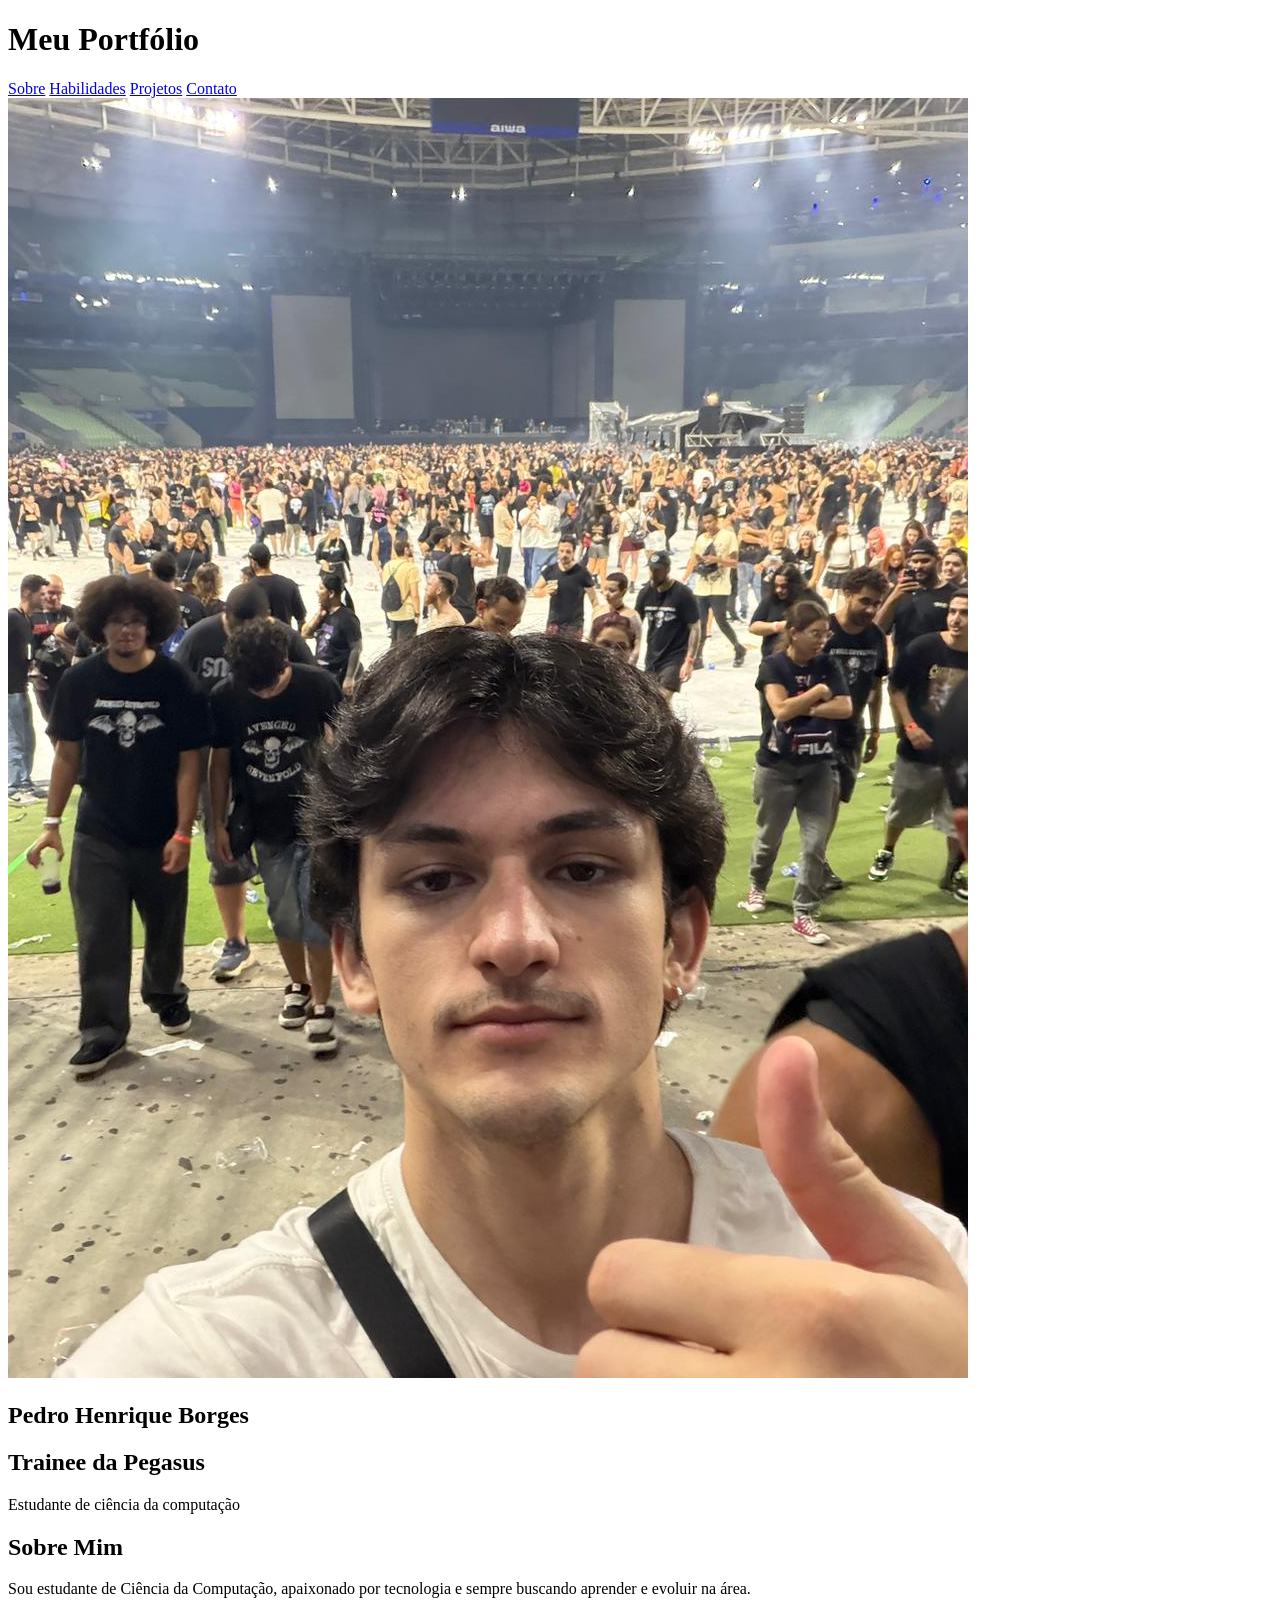
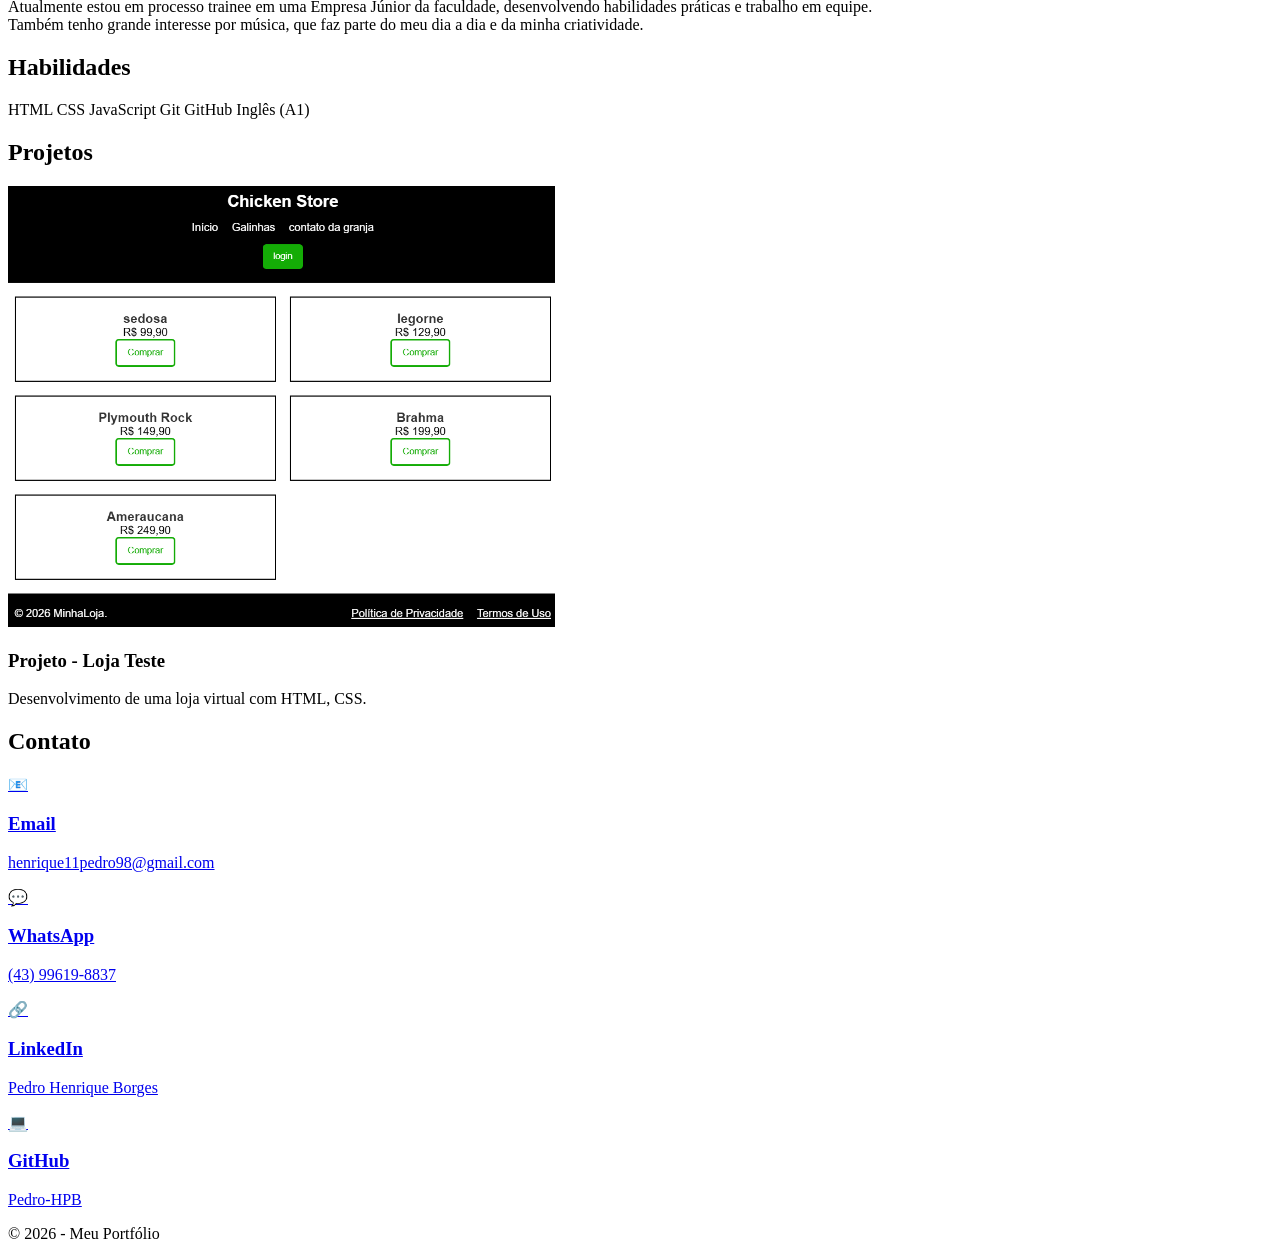
==== desafio final/index.html @ 8043595f "feat: código da estrutura inteira do site em HTML e imagens utilizadas no site" ====
<!DOCTYPE html>
<html lang="en">
<head>
    <meta charset="UTF-8">
    <meta name="viewport" content="width=, initial-scale=1.0">
    <title>Portfólio</title>
    <link rel="stylesheet" href="style.css"> <link rel="stylesheet" href="responsive.css">
</head>
<body>
      <!-- Header -->
  <header class="header">
    <div class="container header-content">
      <h1 class="logo">Meu Portfólio</h1>
      <nav class="nav">
        <a href="#sobre">Sobre</a>
        <a href="#habilidades">Habilidades</a>
        <a href="#projetos">Projetos</a>
        <a href="#contato">Contato</a>
      </nav>
    </div>
  </header>

   <!-- Banner -->
  <section class="banner">
  <div class="overlay"></div>

  <div class="container banner-content">
    <img src="./assets/foto1.jpeg" alt="Minha foto" class="banner-photo">

    <h1 class="banner-name">Pedro Henrique Borges</h1>
    <h2 class="banner-title">Trainee da Pegasus</h2>
    <p class="banner-phrase">Estudante de ciência da computação</p>
  </div>
</section>

  <!-- Sobre -->
  <section id="sobre" class="section">
    <div class="container">
      <h2>Sobre Mim</h2>
      <p>Sou estudante de Ciência da Computação, apaixonado por tecnologia e sempre buscando aprender e evoluir na área. <br>
Atualmente estou em processo trainee em uma Empresa Júnior da faculdade, desenvolvendo habilidades práticas e trabalho em equipe. <br>
Também tenho grande interesse por música, que faz parte do meu dia a dia e da minha criatividade.
</p>
    </div>
  </section>

  <!-- Habilidades -->
  <section id="habilidades" class="section">
    <div class="container">
      <h2>Habilidades</h2>
      <div class="skills">
        <span>HTML</span>
        <span>CSS</span>
        <span>JavaScript</span>
        <span>Git</span>
        <span>GitHub</span>
        <span>Inglês (A1)</span>
      </div>
    </div>
  </section>
 
    <!-- Projetos -->
  <section id="projetos" class="section">
    <div class="container">
      <h2>Projetos</h2>
      <div class="projects">
     <div class="project">
  <img src="./assets/projeto1.png" alt="Projeto 1">
  <h3>Projeto - Loja Teste</h3>
  <p>Desenvolvimento de uma loja virtual com HTML, CSS.</p>
</div>
  </section>


  <!-- Contato -->
  <section id="contato" class="section">
  <div class="container">
    <h2>Contato</h2>

    <div class="contact-cards">
      <a href="mailto:henrique11pedro98@gmail.com" class="contact-card">
        <div class="icon">📧</div>
        <h3>Email</h3>
        <p>henrique11pedro98@gmail.com</p>
      </a>

      <a href="https://wa.me/5543996198837" target="_blank" class="contact-card">
        <div class="icon">💬</div>
        <h3>WhatsApp</h3>
        <p>(43) 99619-8837</p>
      </a>

      <a href="https://www.linkedin.com/in/pedro-hpb/" target="_blank" class="contact-card">
        <div class="icon">🔗</div>
        <h3>LinkedIn</h3>
        <p>Pedro Henrique Borges</p>
      </a>

      <a href="https://github.com/Pedro-HPB" target="_blank" class="contact-card">
        <div class="icon">💻</div>
        <h3>GitHub</h3>
        <p>Pedro-HPB</p>
      </a>
    </div>
  </div>
</section>

  <!-- Footer -->
  <footer class="footer">
    <p>© 2026 - Meu Portfólio</p>
  </footer>

</body>
</html>
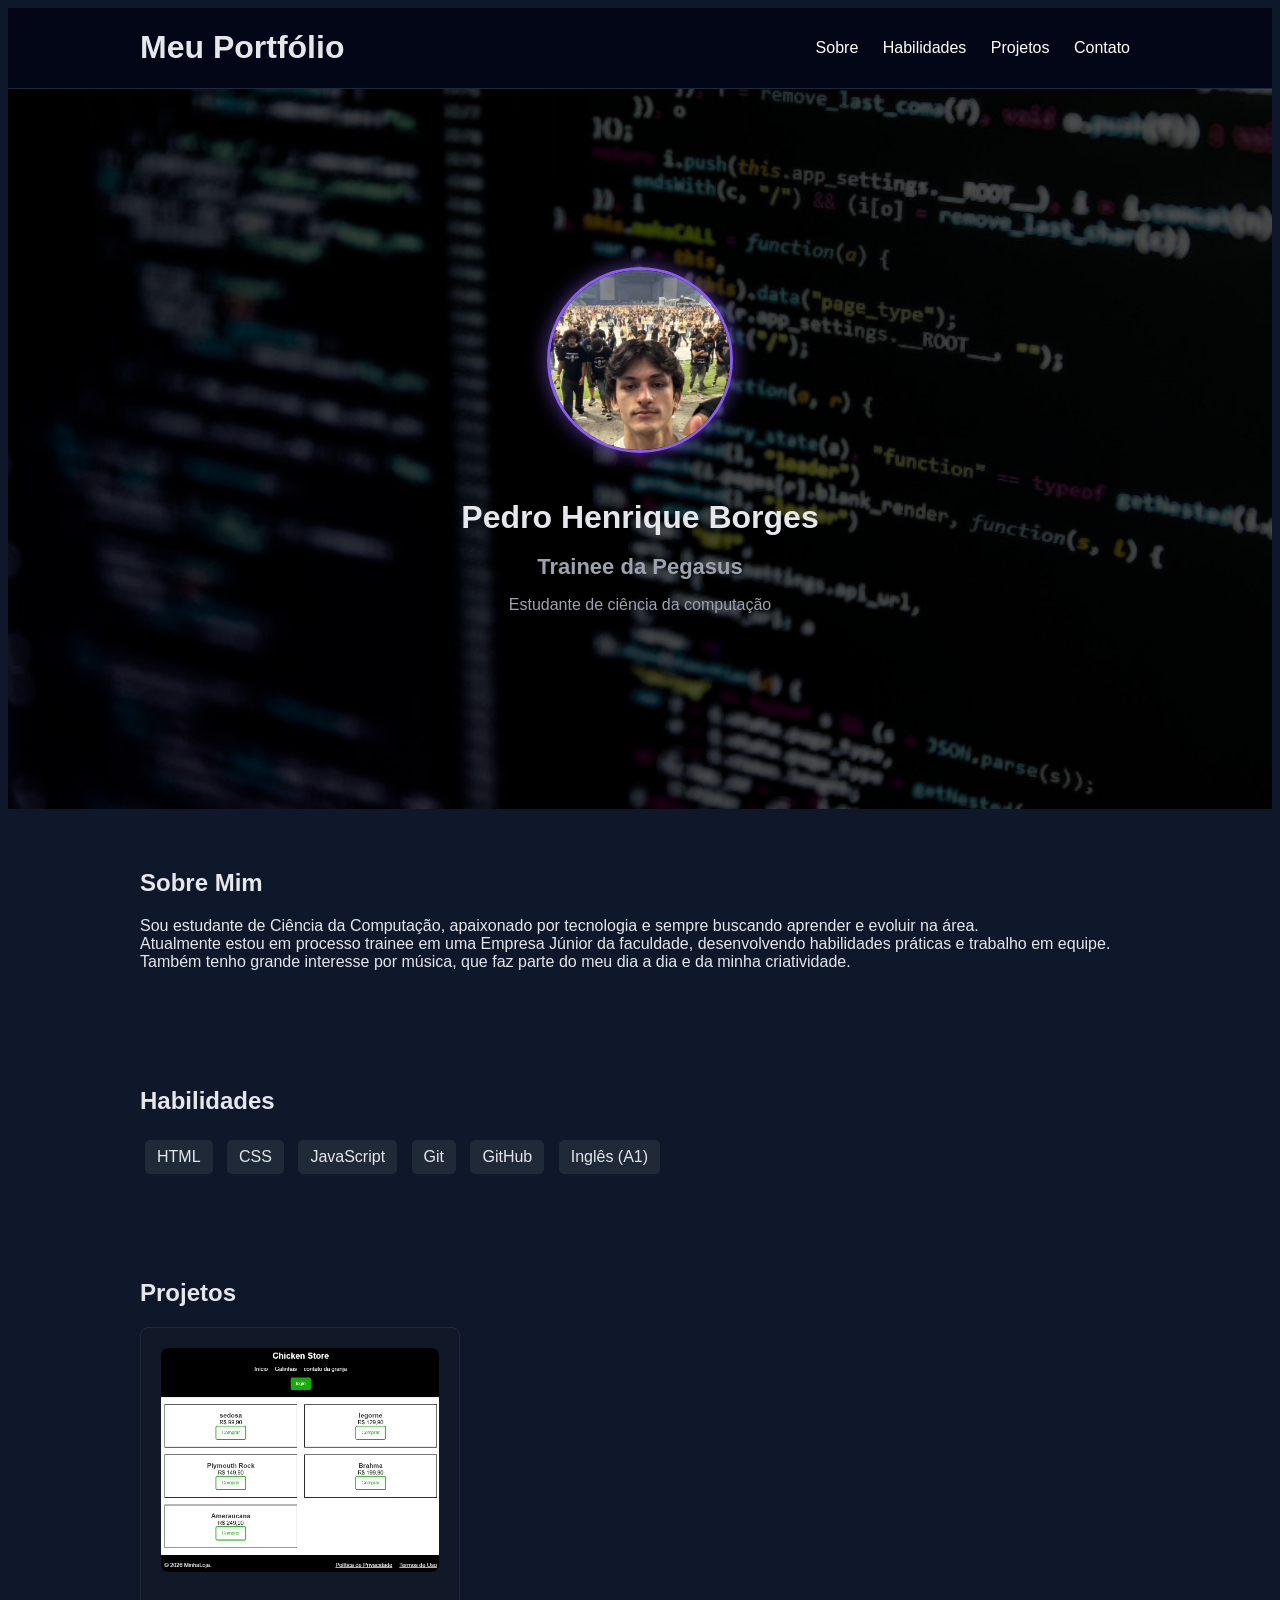
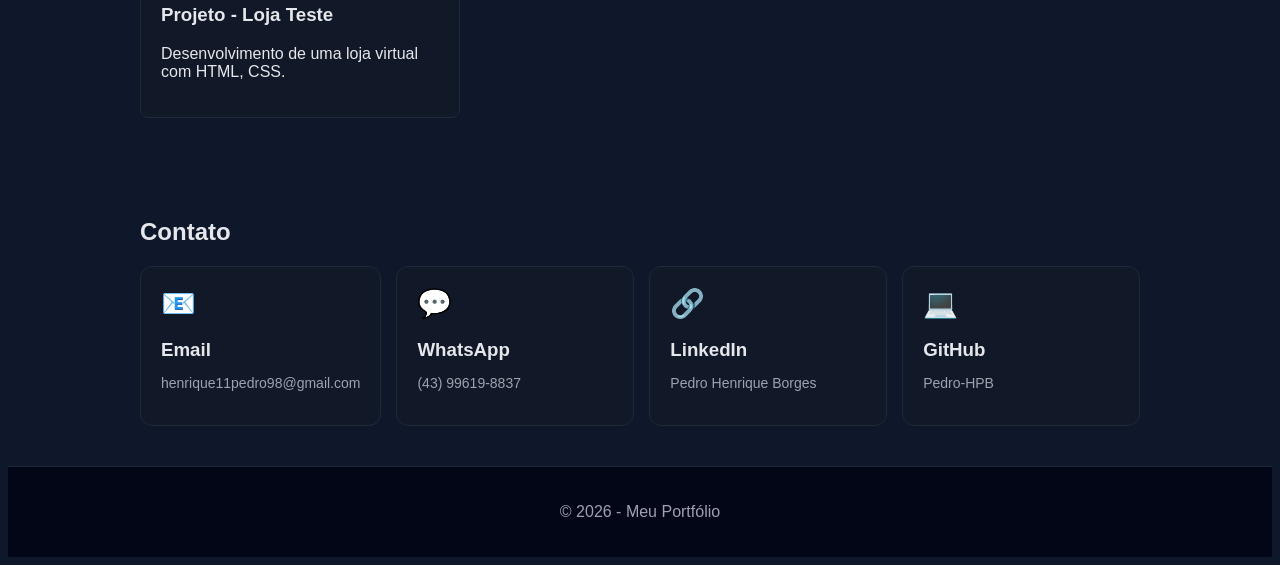
==== commit d935258d: "chore: muda linguagem de en pra pt BR" ====
--- a/desafio final/index.html
+++ b/desafio final/index.html
@@ -1,5 +1,5 @@
 <!DOCTYPE html>
-<html lang="en">
+<html lang="pt-BR">
 <head>
     <meta charset="UTF-8">
     <meta name="viewport" content="width=, initial-scale=1.0">
--- a/desafio final/style.css
+++ b/desafio final/style.css
@@ -0,0 +1,218 @@
+:root {
+  --primary: #8b5cf6; /* roxo */
+  --background: #0f172a; /* fundo escuro */
+  --surface: #111827; /* cards */
+  --text: #e5e7eb; /* texto principal */
+  --muted: #9ca3af; /* texto secundário */
+}
+
+body {
+  font-family: Arial, sans-serif;
+  background: var(--background);
+  color: var(--text);
+}
+
+.container {
+  width: 90%;
+  max-width: 1000px;
+  margin: auto;
+}
+
+.section {
+  padding: 40px 0;
+}
+
+h2 {
+  margin-bottom: 20px;
+}
+
+/* Header (Flexbox) */
+.header {
+  background: #020617;
+  color: var(--text);
+  border-bottom: 1px solid #1f2937;
+}
+
+.header-content {
+  display: flex;
+  flex-direction: column;
+  align-items: center;
+}
+
+.nav a {
+  color: white;
+  margin: 10px;
+  text-decoration: none;
+}
+
+.banner {
+  position: relative;
+  height: 80vh;
+  display: flex;
+  align-items: center;
+  justify-content: center;
+  text-align: center;
+
+  /* Fundo visual */
+  background: url('./assets/code.jpg') no-repeat center/cover;
+}
+
+.overlay {
+  background: rgba(0, 0, 0, 0.6);
+}
+
+.banner-content {
+  position: relative;
+  z-index: 1;
+}
+
+.banner-name {
+  font-size: 32px;
+  margin-bottom: 10px;
+}
+
+.banner-title {
+  font-size: 22px;
+  color: var(--muted);
+  margin-bottom: 10px;
+}
+
+.banner-phrase {
+  font-size: 16px;
+  color: var(--muted);
+}
+
+/* Skills */
+.skills span {
+  display: inline-block;
+  background: #1f2937;
+  margin: 5px;
+  padding: 8px 12px;
+  border-radius: 5px;
+  color: var(--text);
+}
+
+/* Projetos (Grid) */
+.projects {
+  display: grid;
+  grid-template-columns: 1fr;
+  gap: 20px;
+}
+
+.project {
+  background: var(--surface);
+  padding: 20px;
+  border-radius: 8px;
+  border: 1px solid #1f2937;
+  transition: transform 0.2s, box-shadow 0.2s;
+}
+
+.project:hover {
+  transform: translateY(-5px);
+  box-shadow: 0 10px 20px rgba(0,0,0,0.3);
+}
+
+/* Formulário */
+.contact-form {
+  display: flex;
+  flex-direction: column;
+}
+
+.contact-form input,
+.contact-form textarea {
+  margin-bottom: 10px;
+  padding: 10px;
+}
+
+button {
+  background: var(--primary);
+  color: white;
+  padding: 10px;
+  border: none;
+  cursor: pointer;
+  border-radius: 5px;
+}
+
+button:hover {
+  opacity: 0.9;
+}
+
+/* Contato - Cards modernos */
+.contact-cards {
+  display: grid;
+  grid-template-columns: 1fr;
+  gap: 15px;
+}
+
+
+.contact-card {
+  display: block;
+  background: var(--surface);
+  padding: 20px;
+  border-radius: 12px;
+  text-decoration: none;
+  color: var(--text);
+  border: 1px solid #1f2937;
+  transition: transform 0.2s, box-shadow 0.2s, border 0.2s;
+}
+
+.contact-card .icon {
+  font-size: 28px;
+  margin-bottom: 10px;
+}
+
+.contact-card h3 {
+  margin-bottom: 5px;
+}
+
+.contact-card p {
+  color: var(--muted);
+  font-size: 14px;
+}
+
+.contact-card:hover {
+  transform: translateY(-5px);
+  box-shadow: 0 10px 25px rgba(0,0,0,0.4);
+  border: 1px solid var(--primary);
+}
+
+.footer {
+  text-align: center;
+  padding: 20px;
+  background: #020617;
+  color: var(--muted);
+  border-top: 1px solid #1f2937;
+}
+
+.project img {
+  width: 100%;
+  border-radius: 8px;
+  margin-bottom: 10px;
+}
+
+.project {
+  overflow: hidden;
+}
+
+.project img {
+  transition: transform 0.3s;
+}
+
+.project:hover img {
+  transform: scale(1.05);
+}
+
+.banner-photo {
+  width: 140px;
+  height: 140px;
+  border-radius: 50%;
+  object-fit: cover;
+  margin-bottom: 15px;
+  border: 3px solid var(--primary);
+  box-shadow: 0 0 20px rgba(139, 92, 246, 0.6);
+  transition: transform 0.3s;
+}
+
+.banner-photo:hover {
+  transform: scale(1.05);
+}
--- a/desafio final/responsive.css
+++ b/desafio final/responsive.css
@@ -0,0 +1,29 @@
+@media (min-width: 768px) {
+  .contact-cards {
+    grid-template-columns: repeat(2, 1fr);
+  }
+  .header-content {
+    flex-direction: row;
+    justify-content: space-between;
+  }
+
+  .projects {
+    grid-template-columns: repeat(2, 1fr);
+  }
+}
+
+@media (min-width: 1024px) {
+  .contact-cards {
+    grid-template-columns: repeat(4, 1fr);
+  }
+  .projects {
+    grid-template-columns: repeat(3, 1fr);
+  }
+}
+
+@media (min-width: 768px) {
+  .banner-photo {
+    width: 180px;
+    height: 180px;
+  }
+}
